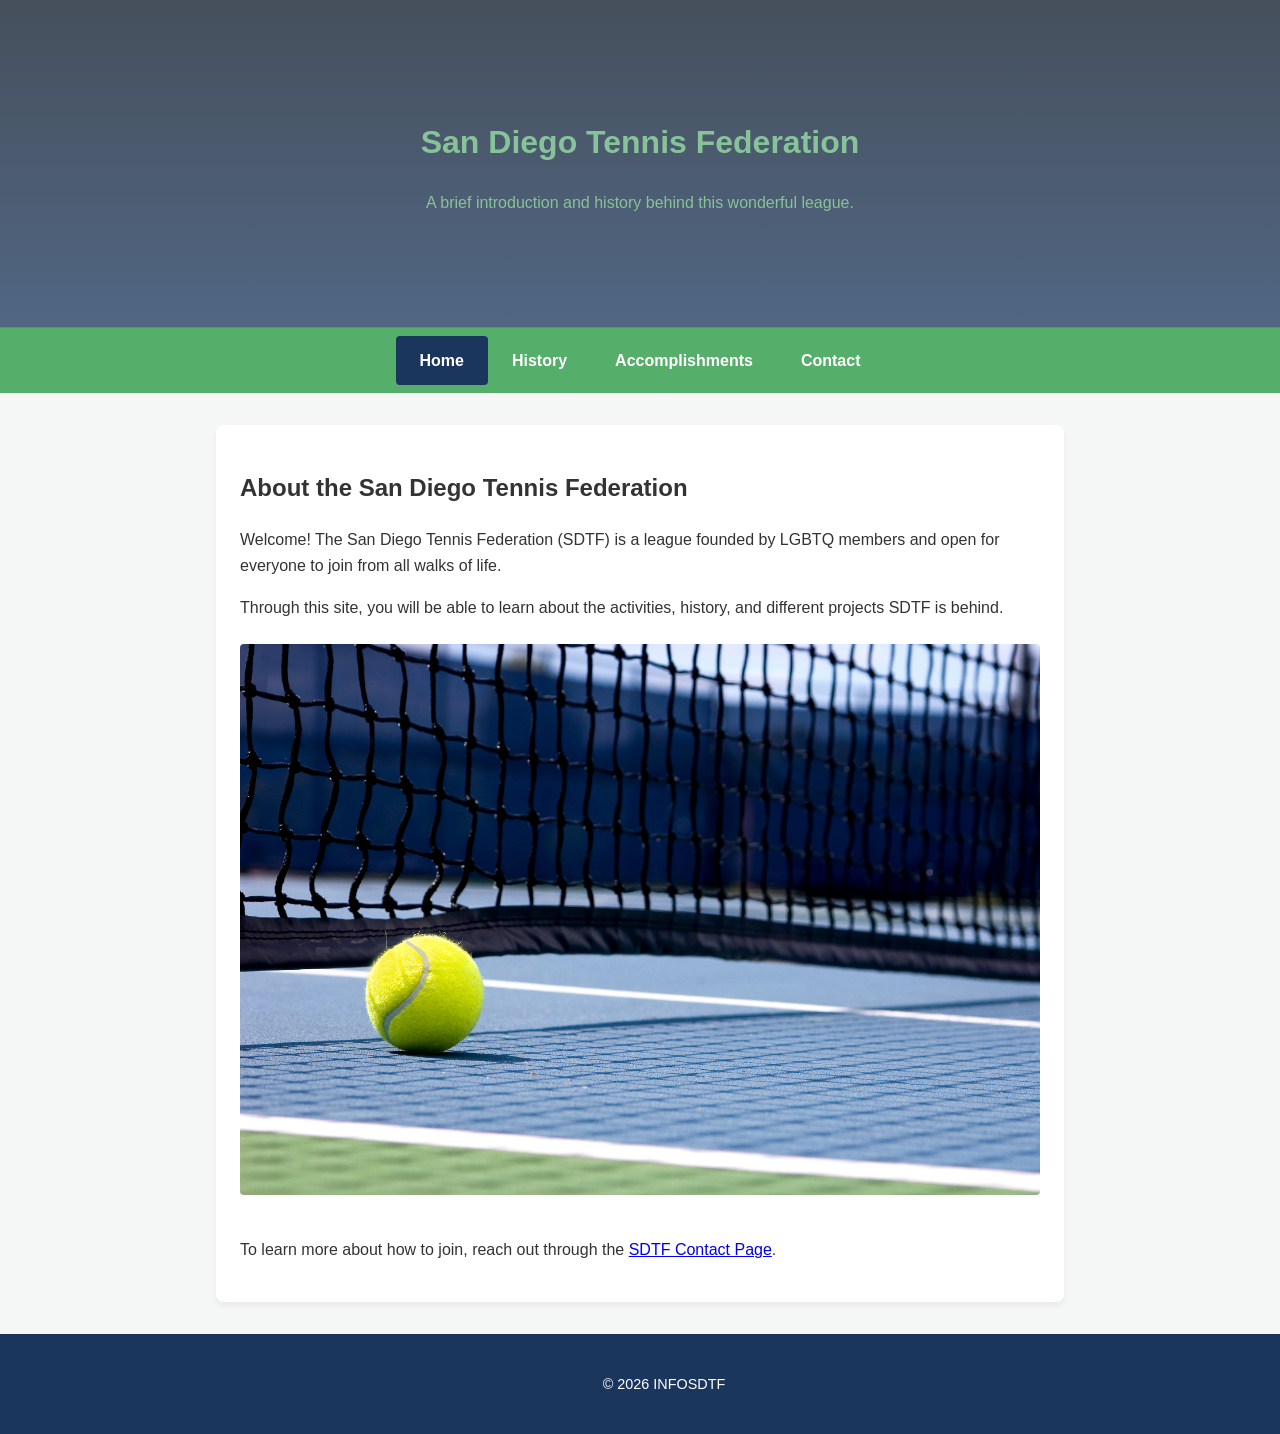
==== index.html @ 8588ab09 "New" ====
<!DOCTYPE html>
<html lang="en">
<head>
    <meta charset="UTF-8">
    <meta name="viewport" content="width=device-width, initial-scale=1.0">
    <meta name="description" content="Welcome to my project which introduces everyone to SDTF League">
    <meta name="keywords" content="CIS 300 project">
    <meta name="author" content="Elias Quintero">
    <title>Home | InfoSdtf</title>
    <link rel="stylesheet" href="style.css">
</head>
<body>

    <header>
        <h1>San Diego Tennis Federation</h1>
        <p>A brief introduction and history behind this wonderful league.</p>
    </header>

    <nav>
        <ul>
            <li><a href="index.html" class="active">Home</a></li>
            <li><a href="history.html">History</a></li>
            <li><a href="accomplishments.html">Accomplishments</a></li>
            <li><a href="contact.html">Contact</a></li>
        </ul>
    </nav>

    <main>
        <section>
            <h2>About the San Diego Tennis Federation</h2>
            <p>Welcome! The San Diego Tennis Federation (SDTF) is a league founded by LGBTQ members and open for everyone to join from all walks of life.</p>
            <p>Through this site, you will be able to learn about the activities, history, and different projects SDTF is behind.</p>
            <img src="homepage.jpeg" alt="Tennis ball on court" class="main-image">
            
            <br>
            <p>To learn more about how to join, reach out through the  <a href="https://sdtf.org/information/contact-us" target="_blank" rel="noopener">SDTF Contact Page</a>.</p>
        </section>
    </main>

    <footer>
        <p>&copy; 2026 INFOSDTF</p>
    </footer>

</body>
</html>
---- style.css ----
/* Selector 1: Global Reset and Typography */
body {
    font-family: 'Segoe UI', Tahoma, Geneva, Verdana, sans-serif;
    margin: 0;
    padding: 0;
    line-height: 1.6;
    background-color: #f4f7f6;
    color: #333333;
}

/* Selector 2: Header Styling */
header {
    
    background-image: linear-gradient(rgba(11, 23, 40, 0.75), rgba(26, 54, 93, 0.75)), url('banner.jpeg');
    
    background-size: cover;
    background-position: center;
    
    color: #87c398;
    text-align: center;
    padding: 6rem 1rem; 
}

/* Selector 3: Navigation Bar */
nav {
    background-color: #56ae6b;
    padding: 0.5rem;
}

/* Selector 4: Navigation Links */
nav ul {
    list-style-type: none;
    margin: 0;
    padding: 0;
    display: flex;
    justify-content: center;
}

nav ul li a {
    color: white;
    text-decoration: none;
    padding: 0.75rem 1.5rem;
    display: block;
    font-weight: bold;
}

nav ul li a:hover, nav ul li a.active {
    background-color: #1a365d;
    border-radius: 4px;
}

/* Selector 5: Main Content Area */
main {
    max-width: 800px;
    margin: 2rem auto;
    padding: 1.5rem;
    background-color: #ffffff;
    border-radius: 8px;
    box-shadow: 0 4px 6px rgba(0, 0, 0, 0.05);
}

/* Selector 6: Footer Styling */
footer {
    text-align: center;
    padding: 1.5rem;
    background-color: #1a365d;
    color: #ffffff;
    font-size: 0.9rem;
    position: relative;
    bottom: 0;
    width: 100%;
}
/* Selector 7: Styling the Inline Main Image */
.main-image {
    display: block;
    max-width: 100%; /* Prevents the image from being wider than its container */
    height: auto;    /* Keeps the image aspect ratio perfectly proportional */
    margin: 1.5rem auto 0 auto; /* Centers the image and adds space above it */
    border-radius: 4px; /* Optional: gives the image soft, clean corners */
}
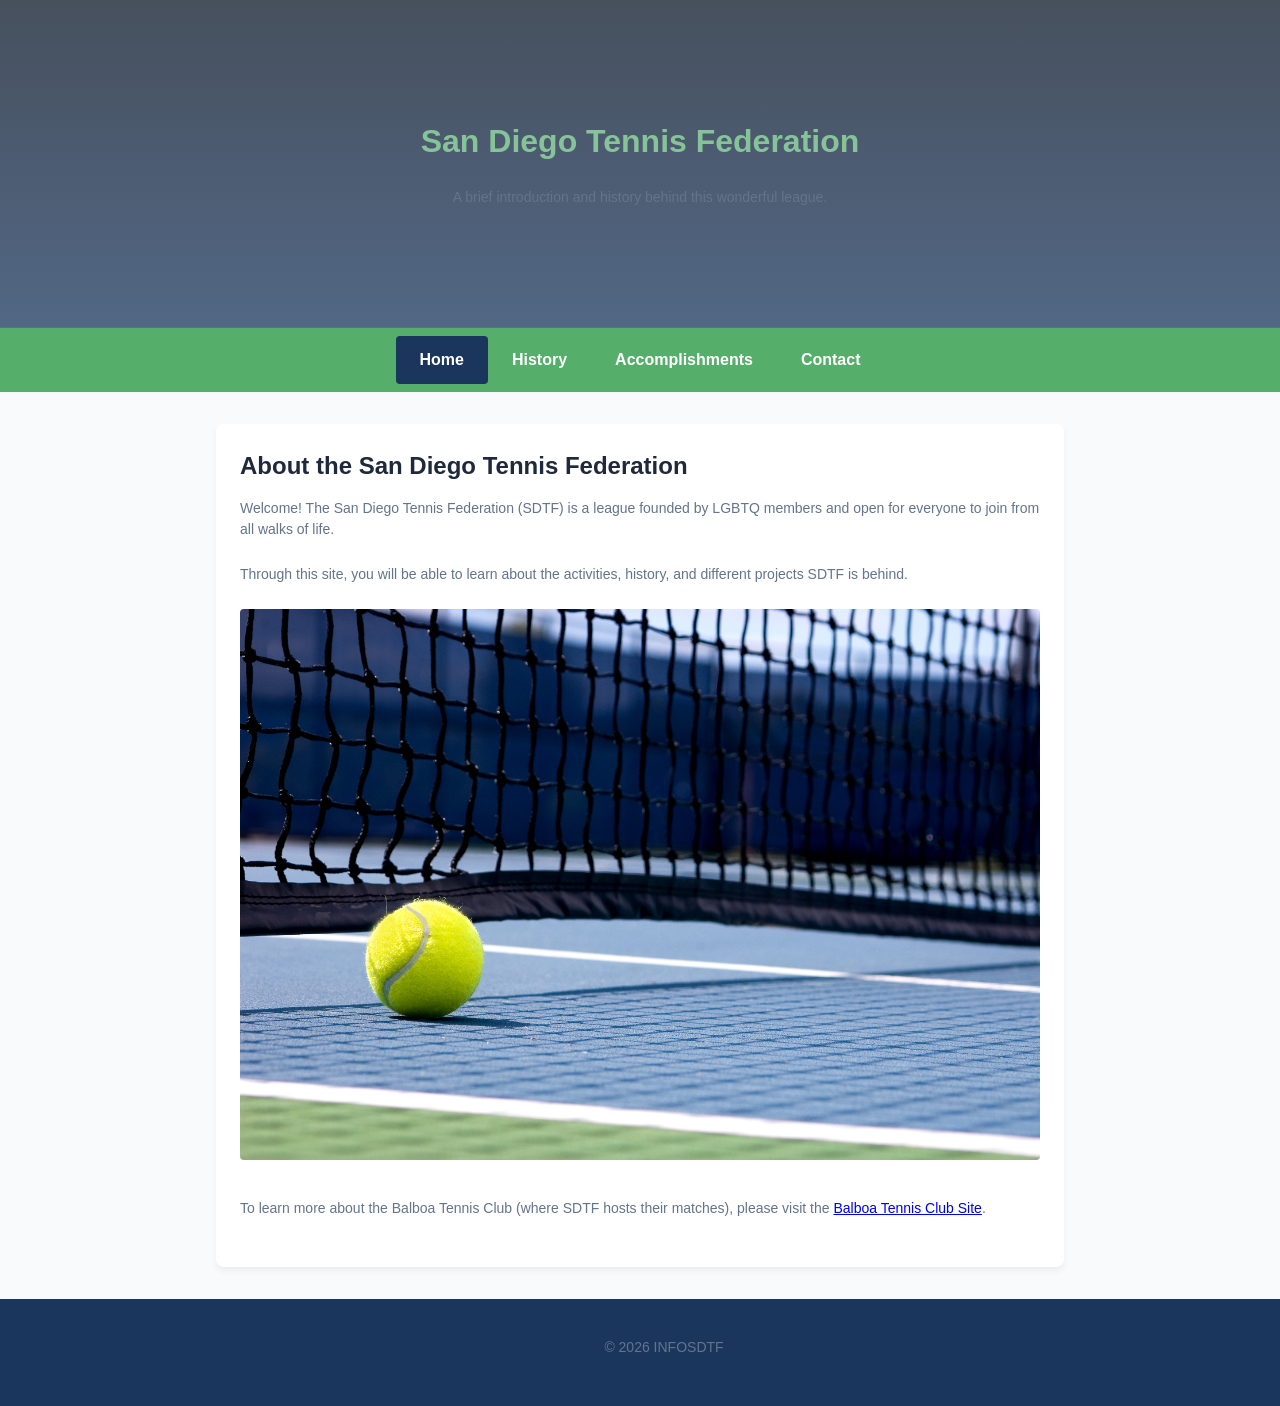
==== commit 63d16642: "New" ====
--- a/index.html
+++ b/index.html
@@ -33,7 +33,7 @@
             <img src="homepage.jpeg" alt="Tennis ball on court" class="main-image">
             
             <br>
-            <p>To learn more about how to join, reach out through the  <a href="https://sdtf.org/information/contact-us" target="_blank" rel="noopener">SDTF Contact Page</a>.</p>
+            <p>To learn more about the Balboa Tennis Club (where SDTF hosts their matches), please visit the  <a href="https://balboatennis.com/membership/" target="_blank" rel="noopener">Balboa Tennis Club Site</a>.</p>
         </section>
     </main>
 
--- a/style.css
+++ b/style.css
@@ -73,8 +73,375 @@
 /* Selector 7: Styling the Inline Main Image */
 .main-image {
     display: block;
-    max-width: 100%; /* Prevents the image from being wider than its container */
-    height: auto;    /* Keeps the image aspect ratio perfectly proportional */
-    margin: 1.5rem auto 0 auto; /* Centers the image and adds space above it */
-    border-radius: 4px; /* Optional: gives the image soft, clean corners */
+    max-width: 100%; 
+    height: auto;    
+    margin: 1.5rem auto 0 auto; 
+    border-radius: 4px;
+}
+
+:root {
+    --primary-color: #2563eb;
+    --primary-hover: #1d4ed8;
+    --bg-color: #f8fafc;
+    --card-bg: #ffffff;
+    --text-color: #1e293b;
+    --border-color: #cbd5e1;
+}
+
+body {
+    font-family: -apple-system, BlinkMacSystemFont, "Segoe UI", Roboto, Helvetica, Arial, sans-serif;
+    background-color: var(--bg-color);
+    color: var(--text-color);
+    line-height: 1.5;
+    margin: 0;
+    padding: 0;
+}
+
+
+
+.contact-container {
+    background-color: var(--card-bg);
+    padding: 30px;
+    border-radius: 8px;
+    box-shadow: 0 4px 6px -1px rgba(0, 0, 0, 0.1), 0 2px 4px -1px rgba(0, 0, 0, 0.06);
+    width: 100%;
+    max-width: 500px;
+}
+
+h2 {
+    margin-top: 0;
+    margin-bottom: 10px;
+    color: var(--text-color);
+    font-size: 24px;
+}
+
+p {
+    color: #64748b;
+    margin-bottom: 24px;
+    font-size: 14px;
+}
+
+.form-group {
+    margin-bottom: 20px;
+}
+
+label {
+    display: block;
+    margin-bottom: 6px;
+    font-weight: 500;
+    font-size: 14px;
+}
+
+input[type="text"],
+input[type="email"],
+select,
+textarea {
+    width: 100%;
+    padding: 10px;
+    border: 1px solid var(--border-color);
+    border-radius: 6px;
+    font-size: 15px;
+    box-sizing: border-box;
+    transition: border-color 0.2s, box-shadow 0.2s;
+    background-color: #fff;
+}
+
+input:focus,
+select:focus,
+textarea:focus {
+    outline: none;
+    border-color: var(--primary-color);
+    box-shadow: 0 0 0 3px rgba(37, 99, 235, 0.15);
+}
+
+/* Radio Button Styling */
+.radio-group {
+    display: flex;
+    gap: 15px;
+    padding: 5px 0;
+}
+
+.radio-label {
+    display: flex;
+    align-items: center;
+    gap: 6px;
+    font-weight: normal;
+    font-size: 14px;
+    cursor: pointer;
+}
+
+.radio-label input[type="radio"] {
+    margin: 0;
+    width: 16px;
+    height: 16px;
+    accent-color: var(--primary-color);
+}
+
+textarea {
+    resize: vertical;
+    min-height: 100px;
+}
+
+button {
+    background-color: var(--primary-color);
+    color: white;
+    border: none;
+    padding: 12px 20px;
+    font-size: 16px;
+    font-weight: 600;
+    border-radius: 6px;
+    cursor: pointer;
+    width: 100%;
+    transition: background-color 0.2s;
+    margin-top: 10px;
+}
+
+button:hover {
+    background-color: var(--primary-hover);
+}
+
+/* Container to orchestrate the 3-column layout */
+.page-wrapper {
+    display: flex;
+    align-items: center;
+    justify-content: center;
+    gap: 40px;
+    width: 100%;
+    max-width: 1200px;
+    margin: 0 auto;
+    padding: 40px 20px; 
+    box-sizing: border-box;
+    flex-grow: 1;
+}
+
+/* Style and sizing for the side images */
+.side-image {
+    width: 500px; /* Width of your side images */
+    height: auto;
+    object-fit: cover;
+    border-radius: 8px; /* Smooth corners to match the form */
+    box-shadow: 0 4px 6px -1px rgba(0, 0, 0, 0.1);
+}
+.contact-page-layout {
+    display: flex;
+    flex-direction: column;
+    align-items: center;
+    min-height: 100vh;
+    box-sizing: border-box;
+}
+
+/* Responsive design: Hide images on smaller screens (mobile/tablets) so the form stays readable */
+@media (max-width: 900px) {
+    .page-wrapper {
+    display: flex;
+    align-items: center;
+    justify-content: center;
+    gap: 40px;
+    width: 100%;
+    max-width: 1200px;
+    margin: 0 auto;
+    padding: 40px 20px; 
+    box-sizing: border-box;
+    flex-grow: 1;
+    }
+    .side-image {
+        display: none; /* Keeps the layout clean on mobile devices */
+    }
+}
+
+/* Layout container for the accomplishments page content */
+.accomplishments-layout {
+    max-width: 1000px;
+    width: 100%;
+    margin: 0 auto;
+    padding: 40px 20px;
+    box-sizing: border-box;
+}
+
+.content-box {
+    background-image: linear-gradient(rgba(255, 255, 255, 0.15), rgba(255, 255, 255, 0.15)), url('accomplishments.jpeg');
+    background-size: cover;
+    background-position: center;
+    background-repeat: no-repeat;
+    
+    padding: 30px;
+    border-radius: 8px;
+    box-shadow: 0 4px 6px -1px rgba(0, 0, 0, 0.1);
+    margin-bottom: 20px;
+}
+
+.content-box h2 {
+    color: #ffd700; /* Gold */
+    font-size: 30px;
+    text-align: center;
+    margin-top: -30px;
+    margin-bottom: 15px;
+    
+}
+
+.table-description {
+    background-color: rgba(255, 255, 255, 0.75); /* Clean white protective overlay */
+    color: #334155; /* Slate dark text color for high contrast */
+    padding: 15px 20px;
+    border-radius: 6px;
+    margin: 0 auto 25px auto; /* Centers the paragraph and adds space below it */
+    max-width: 90%; /* Keeps the text paragraph neatly bounded */
+    text-align: center; /* Matches your newly centered gold header */
+    font-size: 14px;
+    line-height: 1.6;
+    border: 1px solid rgba(203, 213, 225, 0.5); /* Subtle crisp border */
+}
+
+
+/* ==================== Data Table Styles ==================== */
+.data-table {
+    width: 100%;
+    border-collapse: collapse; /* Prevents double borders between cells */
+    margin-top: 25px;
+    font-size: 15px;
+    text-align: left;
+}
+
+/* Header styling */
+.data-table thead tr {
+    background-color: var(--primary-color);
+    color: #ffffff;
+    font-weight: 600;
+}
+
+.data-table th, 
+.data-table td {
+    padding: 12px 15px;
+    border-bottom: 1px solid var(--border-color);
+}
+
+/* Zebra striping for readability */
+.data-table tbody tr:nth-of-type(even) {
+    background-color: #f8fafc;
+}
+
+/* Subtle hover effect for data rows */
+.data-table tbody tr:hover {
+    background-color: #f1f5f9;
+    transition: background-color 0.2s ease;
+}
+
+/* Make table rows slightly transparent so the background image shows through */
+.data-table tbody tr:nth-of-type(even) {
+    background-color: rgba(248, 250, 252, 0.85); /* Slightly different shade for alternating rows */
+}
+
+.data-table tbody tr {
+    background-color: rgba(255, 255, 255, 0.7); /* The white gradient/overlay layer is now always ON */
+    border-bottom: 1px solid var(--border-color);
+}
+
+/* Layout container for the history page content */
+.history-layout {
+    max-width: 900px; /* Bounds the video section neatly */
+    width: 100%;
+    margin: 0 auto;
+    padding: 40px 20px;
+    box-sizing: border-box;
+}
+
+/* Container block mirroring the design of your content boxes */
+.video-container {
+    background-image: linear-gradient(rgba(255, 255, 255, 0.35), rgba(255, 255, 255, 0.35)), url('history.jpeg');
+    background-size: cover;
+    background-position: center;
+    background-repeat: no-repeat;
+    
+    background-color: var(--card-bg);
+    padding: 30px;
+    border-radius: 8px;
+    box-shadow: 0 4px 6px -1px rgba(0, 0, 0, 0.1);
+    display: flex;
+    flex-direction: column;
+    align-items: center;
+
+}
+
+/* Centered heading styling matching your clean page titles */
+.video-container h2 {
+    color: var(--text-color);
+    font-size: 26px;
+    margin-top: 0;
+    margin-bottom: 25px;
+    text-align: center;
+}
+
+/* Modern responsive styling for the HTML5 video element */
+.history-video {
+    width: 100%;
+    max-width: 800px; /* Keeps the player crisp and perfectly sized */
+    height: auto;
+    border-radius: 6px;
+    box-shadow: 0 2px 8px rgba(0, 0, 0, 0.15);
+    background-color: #000000; /* Dark canvas color while video loads */
+}
+
+/* Subtle background overlay style for the description block directly under the video */
+.video-description {
+    background-color: rgba(248, 250, 252, 0.75);
+    border: 1px solid var(--border-color);
+    border-radius: 6px;
+    padding: 20px;
+    margin-top: 25px; /* Creates explicit separation right below the player */
+    width: 100%;
+    box-sizing: border-box;
+}
+
+.video-description p {
+    color: #475569;
+    font-size: 15px;
+    line-height: 1.6;
+    margin: 0;
+    text-align: left;
+}
+
+/* Container to group and wrap the new historical timeline blocks */
+.timeline-container {
+    width: 100%;
+    margin-top: 40px;
+    display: flex;
+    flex-direction: column;
+    gap: 25px; 
+}
+
+/* Base style for each unique history section card */
+.history-section {
+    background-color: var(--card-bg);
+    padding: 25px 30px;
+    border-radius: 8px;
+    box-shadow: 0 4px 6px -1px rgba(0, 0, 0, 0.05);
+    border: 1px solid var(--border-color);
+    box-sizing: border-box;
+}
+
+
+.timeline-container .history-section:nth-of-type(even) {
+    background-color: rgba(248, 250, 252, 0.9); /* Subtle light gray/blue tint */
+}
+
+.timeline-container .history-section:nth-of-type(odd) {
+    background-color: rgba(255, 255, 255, 0.95); /* Crisp off-white tint */
+}
+
+/* Styles for the section headers featuring a gold accent bar */
+.history-section h3 {
+    color: var(--text-color);
+    font-size: 20px;
+    margin-top: 0;
+    margin-bottom: 12px;
+    padding-left: 12px;
+    border-left: 4px solid #ffd700;
+}
+
+/* Sizing and line height formatting for the content blocks */
+.history-section p {
+    color: #475569;
+    font-size: 15px;
+    line-height: 1.6;
+    margin: 0;
 }
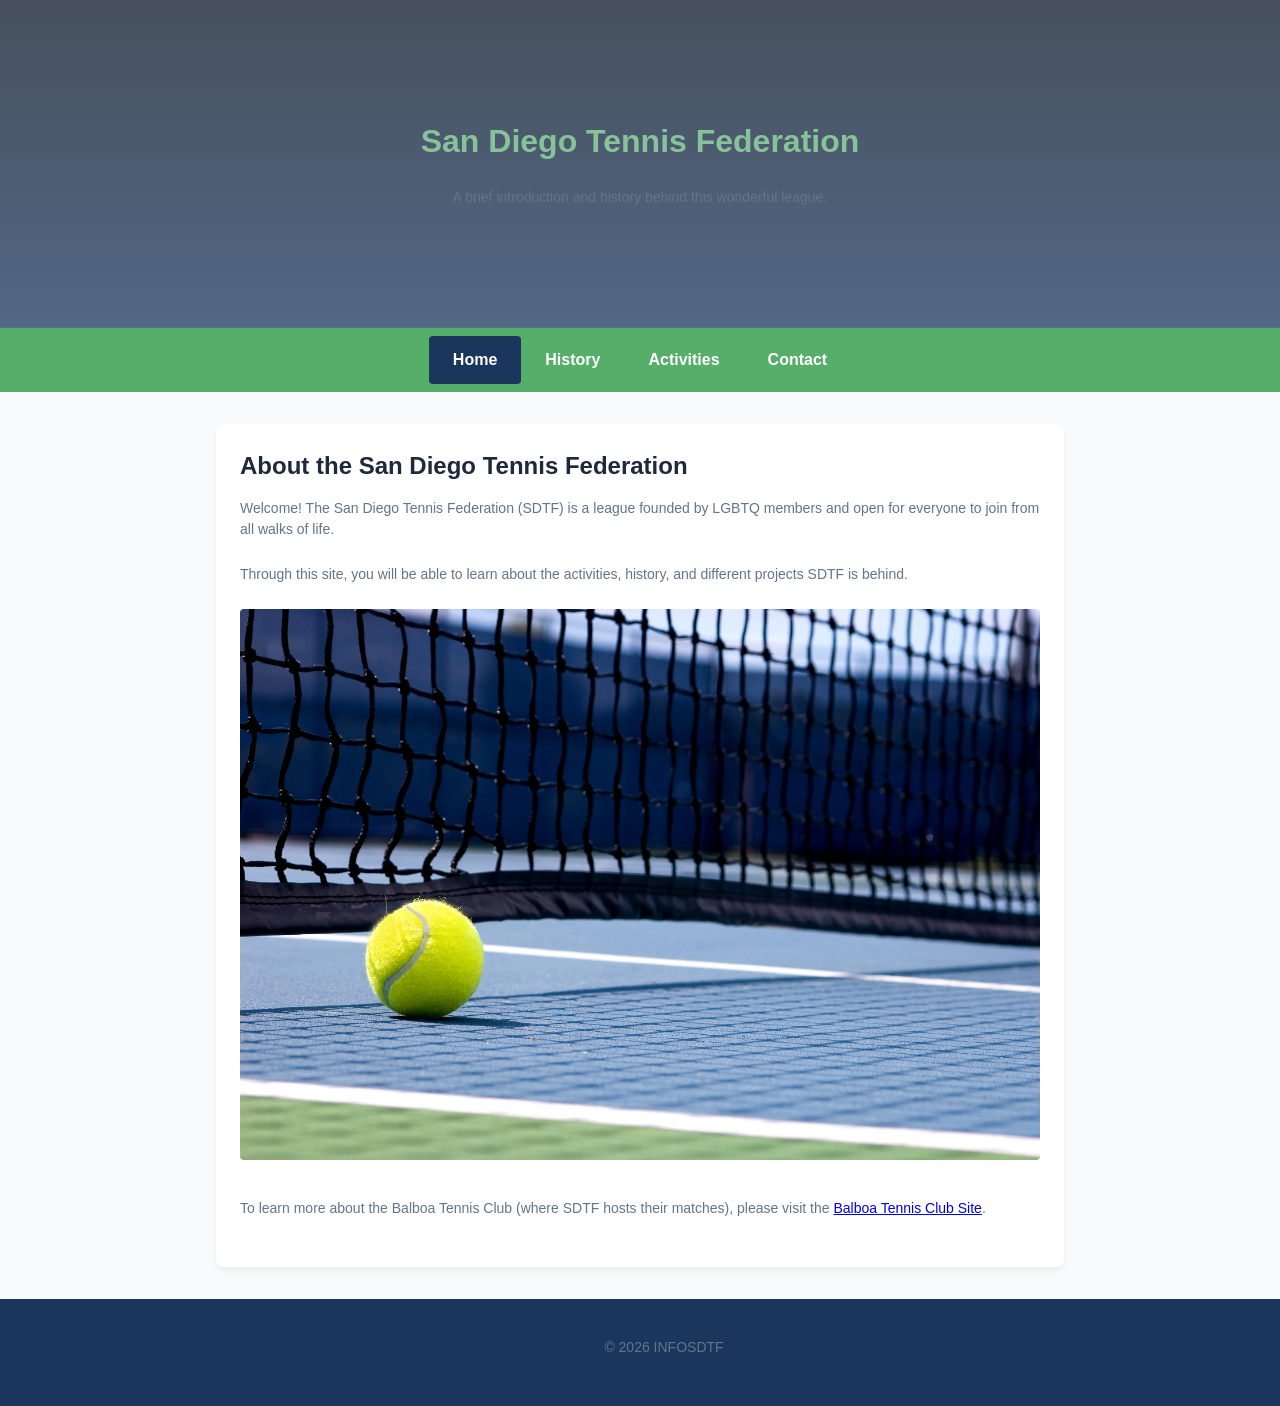
==== commit 7fedb22f: "n" ====
--- a/index.html
+++ b/index.html
@@ -20,7 +20,7 @@
         <ul>
             <li><a href="index.html" class="active">Home</a></li>
             <li><a href="history.html">History</a></li>
-            <li><a href="accomplishments.html">Accomplishments</a></li>
+            <li><a href="activities.html">Activities</a></li>
             <li><a href="contact.html">Contact</a></li>
         </ul>
     </nav>
--- a/style.css
+++ b/style.css
@@ -250,7 +250,7 @@
 }
 
 /* Layout container for the accomplishments page content */
-.accomplishments-layout {
+.activities-layout {
     max-width: 1000px;
     width: 100%;
     margin: 0 auto;
@@ -259,7 +259,7 @@
 }
 
 .content-box {
-    background-image: linear-gradient(rgba(255, 255, 255, 0.15), rgba(255, 255, 255, 0.15)), url('accomplishments.jpeg');
+    background-image: linear-gradient(rgba(255, 255, 255, 0.15), rgba(255, 255, 255, 0.15)), url('activities.jpeg');
     background-size: cover;
     background-position: center;
     background-repeat: no-repeat;
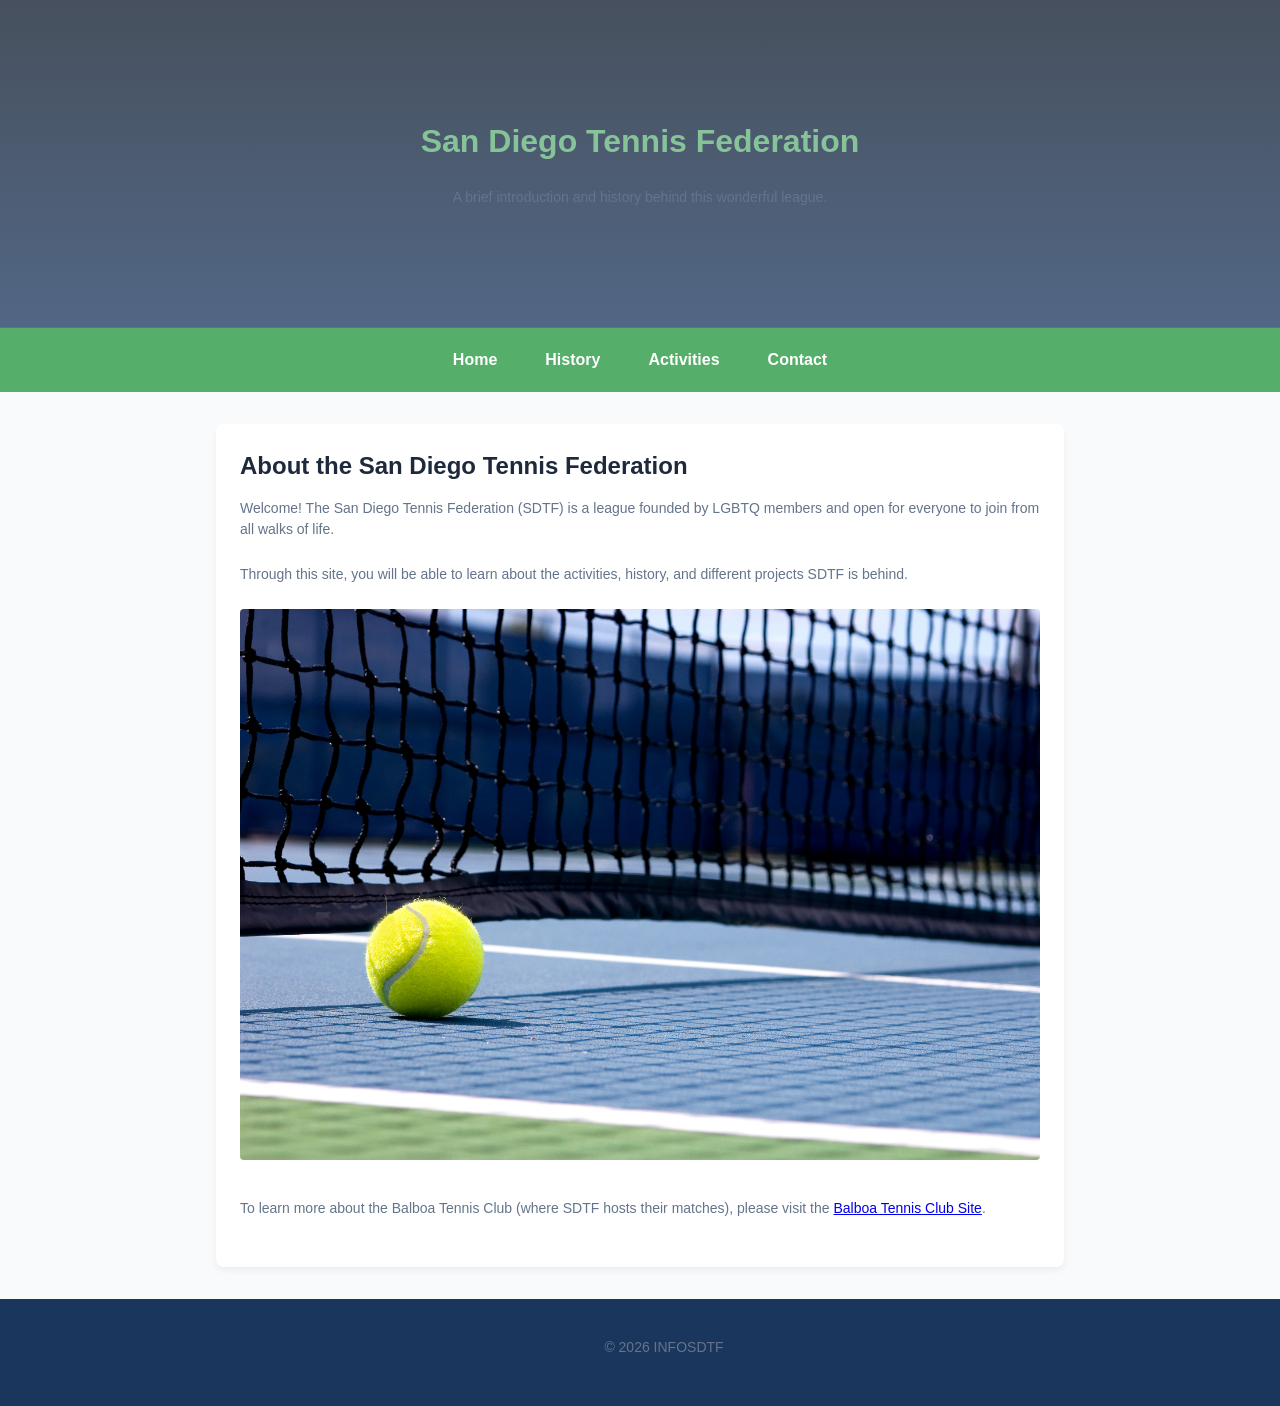
==== commit 8118e329: "Update" ====
--- a/index.html
+++ b/index.html
@@ -18,7 +18,7 @@
 
     <nav>
         <ul>
-            <li><a href="index.html" class="active">Home</a></li>
+            <li><a href="index.html">Home</a></li>
             <li><a href="history.html">History</a></li>
             <li><a href="activities.html">Activities</a></li>
             <li><a href="contact.html">Contact</a></li>
